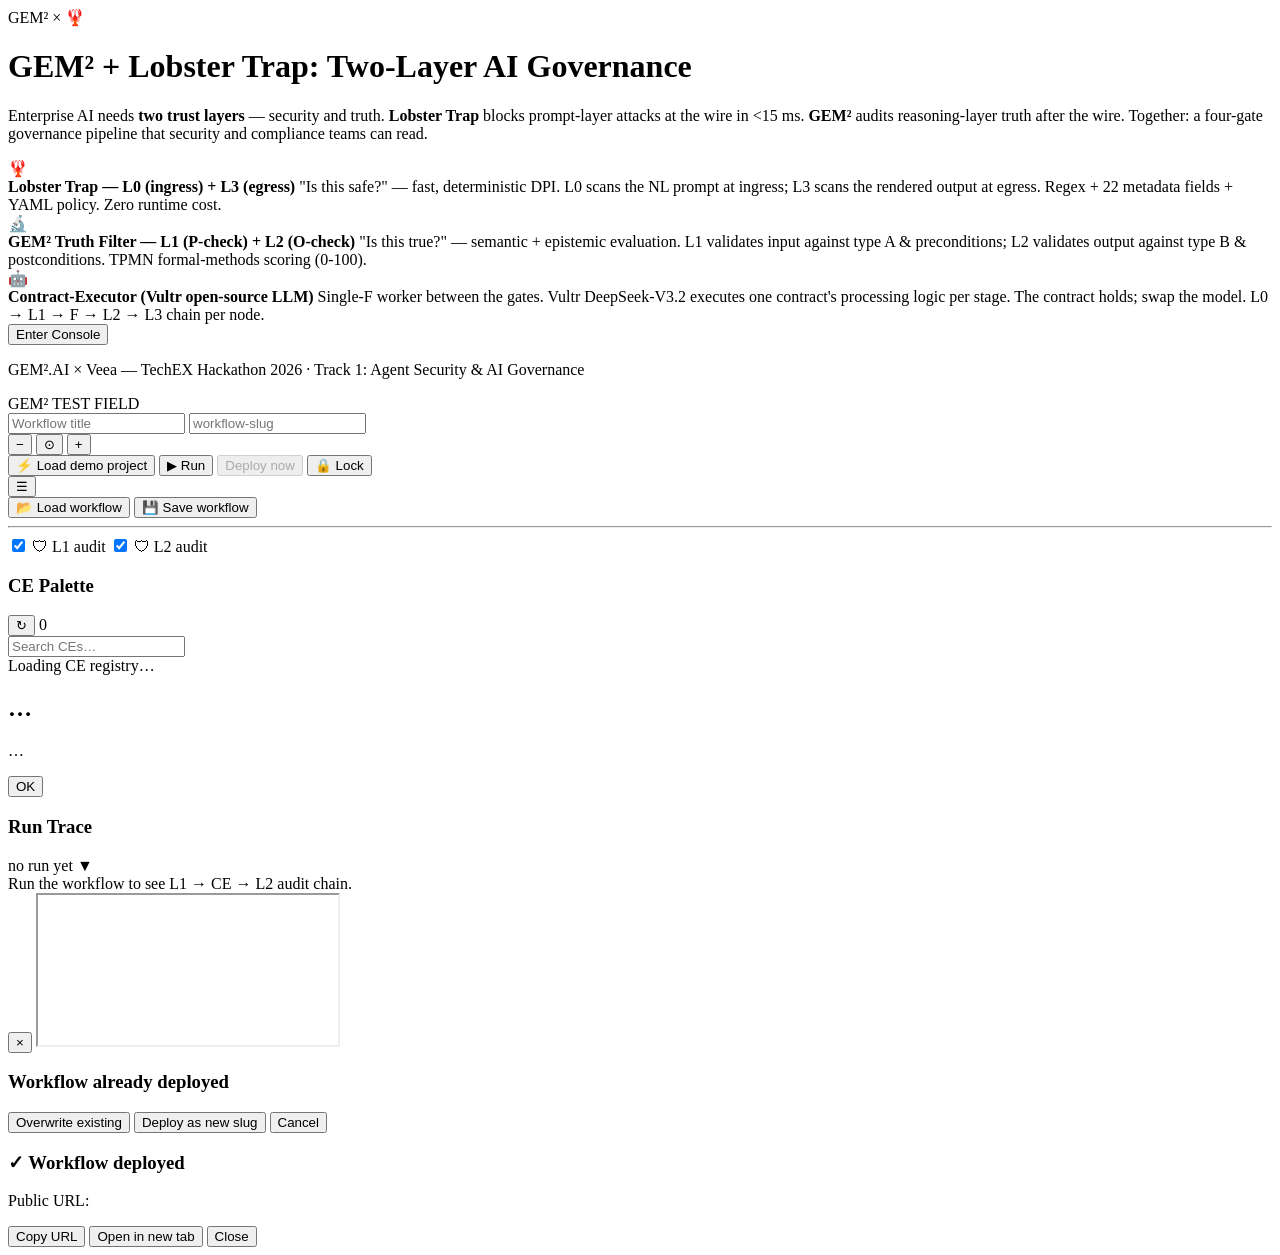
==== console/static/workflow-canvas.html @ ddadf508 "TEST FIELD rebrand — promote workflow-canvas.html to root, retire crafter/explorer shell WP-01 U9. S" ====
<!DOCTYPE html>
<html lang="en">
<head>
  <meta charset="UTF-8">
  <meta name="viewport" content="width=device-width, initial-scale=1">
  <title>TEST FIELD — GEM² + Lobster Trap</title>
  <link rel="stylesheet" href="/style.css">
  <link rel="stylesheet" href="/vendor/drawflow/drawflow.min.css">
  <link rel="stylesheet" href="/workflow-canvas.css">
</head>
<body class="wf-page">

  <!-- Gate: Cover / Pitch Page (TechEX hackathon — auto-auth on Enter) -->
  <div id="gate-cover" class="gate-cover">
    <div class="gate-content">
      <div class="gate-logo">GEM² × 🦞</div>
      <h1 class="gate-title">GEM² + Lobster Trap: Two-Layer AI Governance</h1>
      <p class="gate-pitch">Enterprise AI needs <strong>two trust layers</strong> — security and truth. <strong>Lobster Trap</strong> blocks prompt-layer attacks at the wire in &lt;15&nbsp;ms. <strong>GEM²</strong> audits reasoning-layer truth after the wire. Together: a four-gate governance pipeline that security and compliance teams can read.</p>

      <div class="gate-layers">
        <div class="gate-layer">
          <span class="gate-layer-icon">🦞</span>
          <div>
            <strong>Lobster Trap — L0 (ingress) + L3 (egress)</strong>
            <span class="gate-layer-desc">"Is this safe?" — fast, deterministic DPI. L0 scans the NL prompt at ingress; L3 scans the rendered output at egress. Regex + 22 metadata fields + YAML policy. Zero runtime cost.</span>
          </div>
        </div>
        <div class="gate-layer">
          <span class="gate-layer-icon">🔬</span>
          <div>
            <strong>GEM² Truth Filter — L1 (P-check) + L2 (O-check)</strong>
            <span class="gate-layer-desc">"Is this true?" — semantic + epistemic evaluation. L1 validates input against type A &amp; preconditions; L2 validates output against type B &amp; postconditions. TPMN formal-methods scoring (0-100).</span>
          </div>
        </div>
        <div class="gate-layer">
          <span class="gate-layer-icon">🤖</span>
          <div>
            <strong>Contract-Executor (Vultr open-source LLM)</strong>
            <span class="gate-layer-desc">Single-F worker between the gates. Vultr DeepSeek-V3.2 executes one contract's processing logic per stage. The contract holds; swap the model. L0 → L1 → F → L2 → L3 chain per node.</span>
          </div>
        </div>
      </div>

      <div class="gate-auth">
        <button id="gate-submit" class="gate-btn">Enter Console</button>
      </div>

      <p class="gate-footer">GEM².AI × Veea — TechEX Hackathon 2026 · Track 1: Agent Security &amp; AI Governance</p>
    </div>
  </div>

  <!-- Top bar ──────────────────────────────────────────────────────── -->
  <header class="wf-header">
    <div class="wf-brand">
      <span class="wf-logo">GEM²</span>
      <span class="wf-tag">TEST FIELD</span>
    </div>

    <div class="wf-title-block">
      <input id="wf-title-input"
             class="wf-title-input"
             placeholder="Workflow title"
             autocomplete="off">
      <input id="wf-slug-input"
             class="wf-slug-input"
             placeholder="workflow-slug"
             pattern="[a-z0-9][-a-z0-9]{0,62}[a-z0-9]"
             autocomplete="off">
    </div>

    <div class="wf-actions">
      <!-- WP-AO-41: scenario picker — pre-filled inputs for the
           Health-Insurance-Claim demo. Hidden until SCENARIOS is populated. -->
      <select id="wf-scenario-picker" class="wf-scenario-picker" style="display:none;"
              title="Pick a pre-filled demo scenario — used as the Run input"></select>
      <!-- WP-AO-51: zoom controls. Always visible. Keyboard +/-/0 also wired. -->
      <div class="wf-zoom-group" role="group" aria-label="Canvas zoom">
        <button id="wf-zoom-out"   class="wf-btn wf-btn-ghost wf-btn-icon" title="Zoom out (−)">−</button>
        <button id="wf-zoom-reset" class="wf-btn wf-btn-ghost wf-btn-icon" title="Reset zoom (0)">⊙</button>
        <button id="wf-zoom-in"    class="wf-btn wf-btn-ghost wf-btn-icon" title="Zoom in (+)">+</button>
      </div>
      <!-- ⚡ Load demo project — one-click bootstrap of the 6-CE health-insurance-claim pipeline -->
      <button id="btn-load-demo" class="btn-load-demo"
              title="Pre-load the health-insurance-claim demo (6 CEs ready in one click)">⚡ Load demo project</button>
      <!-- Primary actions stay visible — Run + Deploy are the CTAs -->
      <button id="wf-run-btn"  class="wf-btn wf-btn-accent" title="Execute the workflow (L1/L2 audit per menu toggles)">▶ Run</button>
      <button id="wf-deploy-btn" class="wf-deploy-btn" disabled
              title="Run a test first to enable Deploy">Deploy now</button>
      <button id="lock-btn" class="lock-btn" type="button" title="Return to cover / lock the session">🔒 Lock</button>
      <!-- WP-AO-51: hamburger menu — Load/Save + audit toggles (secondary actions) -->
      <div class="wf-menu-wrapper">
        <button id="wf-menu-btn" class="wf-btn wf-btn-ghost" title="More actions">☰</button>
        <div id="wf-menu-dropdown" class="wf-menu-dropdown hidden" role="menu">
          <button id="wf-load-btn" class="wf-menu-item" role="menuitem">📂 Load workflow</button>
          <button id="wf-save-btn" class="wf-menu-item" role="menuitem">💾 Save workflow</button>
          <hr class="wf-menu-divider">
          <label class="wf-menu-item wf-menu-toggle" role="menuitemcheckbox"
                 title="L1 P-check (precondition gate) before each CE invocation">
            <input type="checkbox" id="wf-audit-l1-toggle" checked> 🛡 L1 audit
          </label>
          <label class="wf-menu-item wf-menu-toggle" role="menuitemcheckbox"
                 title="L2 O-check (postcondition gate) after each CE invocation">
            <input type="checkbox" id="wf-audit-l2-toggle" checked> 🛡 L2 audit
          </label>
        </div>
      </div>
    </div>
  </header>

  <!-- WP-AO-58 — workflow run progress bar (between header and body) -->
  <div id="wf-progress" class="wf-progress hidden" role="progressbar"
       aria-valuemin="0" aria-valuemax="100" aria-valuenow="0">
    <div id="wf-progress-fill" class="wf-progress-fill"></div>
  </div>

  <!-- Main body — 3-column flexbox ─────────────────────────────────── -->
  <main class="wf-body">

    <!-- Palette sidebar -->
    <aside class="wf-palette" id="wf-palette">
      <div class="wf-palette-header">
        <h3>CE Palette</h3>
        <div class="wf-palette-header-right">
          <button id="wf-palette-reload" class="wf-palette-reload-btn"
                  title="Reload CE registry — picks up CEs created in Crafter tab">↻</button>
          <span class="wf-palette-count" id="wf-palette-count">0</span>
        </div>
      </div>
      <input id="wf-palette-search"
             class="wf-palette-search"
             placeholder="Search CEs…"
             autocomplete="off">
      <div id="wf-palette-list" class="wf-palette-list">
        <div class="wf-palette-empty">Loading CE registry…</div>
      </div>
    </aside>

    <!-- WP-AO-57 — horizontal splitter between palette and canvas -->
    <div id="wf-splitter-palette" class="wf-splitter wf-splitter-h"
         role="separator" aria-orientation="vertical"
         title="Drag to resize palette"></div>

    <!-- Canvas region — Drawflow mounts here -->
    <section class="wf-canvas-wrap">
      <div id="drawflow" class="wf-drawflow"></div>
      <div id="wf-overlay" class="wf-overlay hidden">
        <div class="wf-overlay-card">
          <h2 id="wf-overlay-title">…</h2>
          <p id="wf-overlay-message">…</p>
          <button id="wf-overlay-dismiss" class="wf-btn wf-btn-accent">OK</button>
        </div>
      </div>
    </section>

  </main>

  <!-- WP-AO-57 — vertical splitter between canvas body and trace panel -->
  <div id="wf-splitter-trace" class="wf-splitter wf-splitter-v"
       role="separator" aria-orientation="horizontal"
       title="Drag to resize trace panel"></div>

  <!-- Bottom trace panel — collapsible ─────────────────────────────── -->
  <aside class="wf-trace" id="wf-trace">
    <div class="wf-trace-header" id="wf-trace-toggle">
      <h3>Run Trace</h3>
      <span class="wf-trace-meta" id="wf-trace-meta">no run yet</span>
      <span class="wf-trace-chevron" id="wf-trace-chevron">▼</span>
    </div>
    <div class="wf-trace-body" id="wf-trace-body">
      <div class="wf-trace-empty">Run the workflow to see L1 → CE → L2 audit chain.</div>
    </div>
    <div id="wf-trace-banner" class="wf-trace-banner hidden"></div>
  </aside>

  <!-- Toast container — created on demand by JS -->
  <div id="wf-toasts" class="wf-toasts" aria-live="polite"></div>

  <!-- WP-AO-51 per-node CE viewer modal (hidden by default).
       Opens when user clicks a node in the canvas. Embeds the /ce-viewer
       page in an iframe — full sample-prefilled, run-in-isolation UX.
       Reuses the entire WP-AO-31 viewer page; zero new viewer code. -->
  <div id="wf-ce-modal" class="wf-ce-modal hidden" role="dialog" aria-modal="true">
    <div class="wf-ce-modal-card">
      <button id="wf-ce-modal-close" class="wf-ce-modal-close" title="Close (Esc)">×</button>
      <iframe id="wf-ce-modal-frame" class="wf-ce-modal-frame" title="CE viewer"></iframe>
    </div>
  </div>

  <!-- WP-AO-39 Deploy collision modal (hidden by default) -->
  <div id="wf-deploy-modal" class="wf-deploy-modal hidden" role="dialog" aria-modal="true">
    <div class="wf-deploy-modal-card">
      <h3 id="wf-deploy-modal-title">Workflow already deployed</h3>
      <p id="wf-deploy-modal-body" class="wf-deploy-modal-body"></p>
      <div class="wf-deploy-modal-actions">
        <button id="wf-deploy-modal-overwrite" class="wf-btn wf-btn-danger">Overwrite existing</button>
        <button id="wf-deploy-modal-alt"       class="wf-btn wf-btn-accent">Deploy as new slug</button>
        <button id="wf-deploy-modal-cancel"    class="wf-btn wf-btn-ghost">Cancel</button>
      </div>
    </div>
  </div>

  <!-- WP-AO-39 Deploy success card (replaces toast for actionable result) -->
  <div id="wf-deploy-success" class="wf-deploy-success hidden">
    <h3>✓ Workflow deployed</h3>
    <p>Public URL:</p>
    <a id="wf-deploy-success-url" class="wf-deploy-success-link" target="_blank" rel="noopener"></a>
    <div class="wf-deploy-success-actions">
      <button id="wf-deploy-success-copy"  class="wf-btn wf-btn-ghost">Copy URL</button>
      <button id="wf-deploy-success-open"  class="wf-btn wf-btn-accent">Open in new tab</button>
      <button id="wf-deploy-success-close" class="wf-btn wf-btn-ghost">Close</button>
    </div>
  </div>

  <!-- Drawflow + canvas glue -->
  <script src="/vendor/drawflow/drawflow.min.js"></script>
  <script>
    // TEST FIELD auth boot — sessionStorage > ?key= URL param > gate-cover prompt.
    // The TechEX demo key is auto-submitted on Enter Console click; on success we
    // reload so workflow-canvas.js sees a populated WF_AUTH_KEY at module-eval time.
    window.TECHEX_DEMO_KEY = 'G0ZWD5U741xThIGD6JBcx5Y52vLEnHu';

    (function authBoot() {
      const saved = sessionStorage.getItem('aio-key') || localStorage.getItem('aio-key');
      if (saved) {
        window.WF_AUTH_KEY = saved;
        return; // gate-cover hidden on DOMContentLoaded below
      }
      const params = new URLSearchParams(window.location.search);
      const keyParam = params.get('key');
      if (keyParam) {
        window.WF_AUTH_KEY = keyParam;
        sessionStorage.setItem('aio-key', keyParam);
        localStorage.setItem('aio-key', keyParam);
        return;
      }
      // No key — gate-cover stays visible; Enter Console click handler authenticates.
    })();

    document.addEventListener('DOMContentLoaded', () => {
      const gate = document.getElementById('gate-cover');
      const submitBtn = document.getElementById('gate-submit');
      const lockBtn = document.getElementById('lock-btn');

      // Hide gate immediately if we already have an auth key
      if (window.WF_AUTH_KEY && gate) gate.classList.add('hidden');

      if (submitBtn) {
        submitBtn.addEventListener('click', async () => {
          submitBtn.disabled = true;
          submitBtn.textContent = 'Loading…';
          try {
            const res = await fetch('/api/auth', {
              method: 'POST',
              headers: { 'Content-Type': 'application/json' },
              body: JSON.stringify({ key: window.TECHEX_DEMO_KEY })
            });
            if (res.ok) {
              sessionStorage.setItem('aio-key', window.TECHEX_DEMO_KEY);
              localStorage.setItem('aio-key', window.TECHEX_DEMO_KEY);
              // Reload so workflow-canvas.js can boot with the key set.
              window.location.reload();
            } else {
              submitBtn.textContent = 'Auth failed — refresh page';
            }
          } catch (e) {
            submitBtn.textContent = 'Network error — refresh page';
          }
        });
      }

      if (lockBtn) {
        lockBtn.addEventListener('click', () => {
          sessionStorage.removeItem('aio-key');
          localStorage.removeItem('aio-key');
          window.location.reload();
        });
      }
    });
  </script>
  <script src="/workflow-canvas.js" defer></script>
</body>
</html>
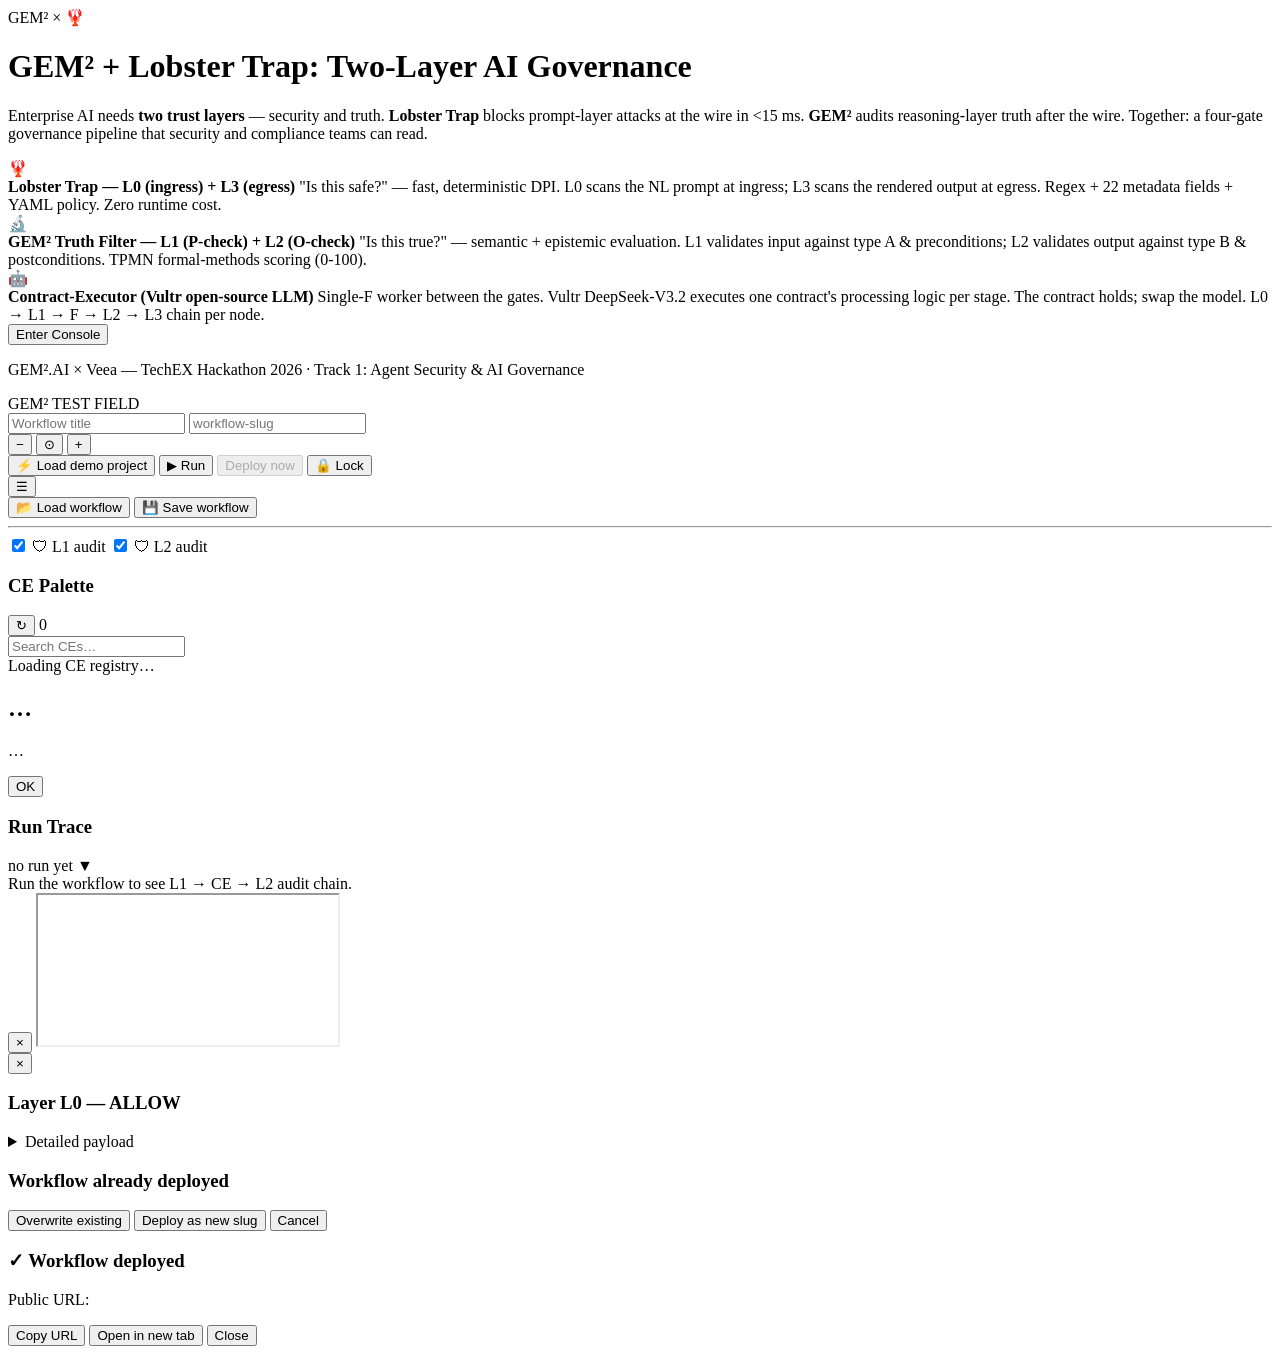
==== commit f617a4b0: "L0 + L3 Lobster Trap per-node — Gemini default, Vultr switchable, SQLite audit log, layer popup moda" ====
--- a/console/static/workflow-canvas.html
+++ b/console/static/workflow-canvas.html
@@ -186,6 +186,19 @@
     </div>
   </div>
 
+  <!-- WP-01 U5 Layer popup modal — opens on chip click when verdict ∈ {DENY, LOG} -->
+  <div id="wf-layer-modal" class="wf-layer-modal hidden" role="dialog" aria-modal="true">
+    <div class="wf-layer-modal-card">
+      <button id="wf-layer-modal-close" class="wf-layer-modal-close" title="Close (Esc)">×</button>
+      <h3 id="wf-layer-modal-title" class="wf-layer-modal-title">Layer L0 — ALLOW</h3>
+      <div id="wf-layer-modal-summary" class="wf-layer-modal-summary"></div>
+      <details class="wf-layer-modal-details">
+        <summary>Detailed payload</summary>
+        <pre id="wf-layer-modal-payload" class="wf-layer-modal-payload"></pre>
+      </details>
+    </div>
+  </div>
+
   <!-- WP-AO-39 Deploy collision modal (hidden by default) -->
   <div id="wf-deploy-modal" class="wf-deploy-modal hidden" role="dialog" aria-modal="true">
     <div class="wf-deploy-modal-card">
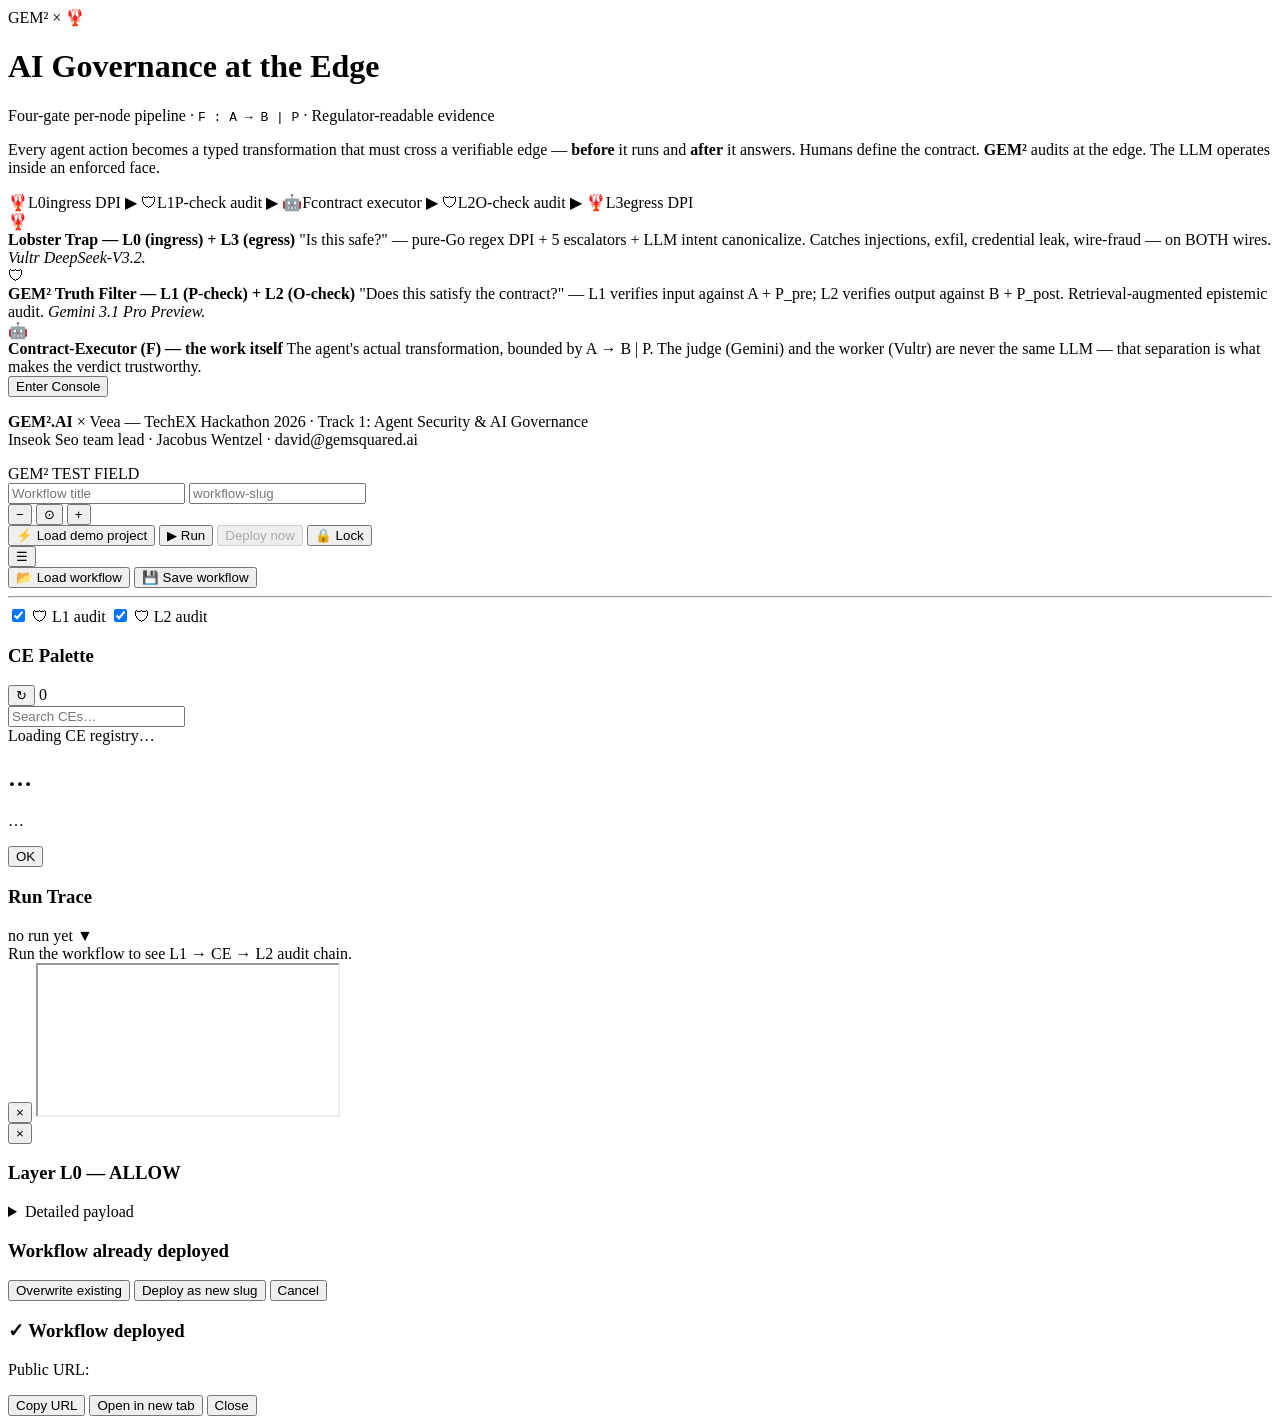
==== commit 3301baa9: "gate-cover: reframe to 'AI Governance at the Edge' Live coverpage at https://techex-track1.gemsquare" ====
--- a/console/static/workflow-canvas.html
+++ b/console/static/workflow-canvas.html
@@ -14,29 +14,42 @@
   <div id="gate-cover" class="gate-cover">
     <div class="gate-content">
       <div class="gate-logo">GEM² × 🦞</div>
-      <h1 class="gate-title">GEM² + Lobster Trap: Two-Layer AI Governance</h1>
-      <p class="gate-pitch">Enterprise AI needs <strong>two trust layers</strong> — security and truth. <strong>Lobster Trap</strong> blocks prompt-layer attacks at the wire in &lt;15&nbsp;ms. <strong>GEM²</strong> audits reasoning-layer truth after the wire. Together: a four-gate governance pipeline that security and compliance teams can read.</p>
+      <h1 class="gate-title">AI Governance at the Edge</h1>
+      <p class="gate-subtitle">Four-gate per-node pipeline · <code class="gate-formula">F : A → B | P</code> · Regulator-readable evidence</p>
+      <p class="gate-pitch">Every agent action becomes a typed transformation that must cross a verifiable edge — <strong>before</strong> it runs and <strong>after</strong> it answers. Humans define the contract. <strong>GEM²</strong> audits at the edge. The LLM operates inside an enforced face.</p>
+
+      <div class="gate-pipeline">
+        <span class="gp-chip"><span class="gp-icon">🦞</span><span class="gp-gate">L0</span><span class="gp-role">ingress DPI</span></span>
+        <span class="gp-arrow">▶</span>
+        <span class="gp-chip"><span class="gp-icon">🛡</span><span class="gp-gate">L1</span><span class="gp-role">P-check audit</span></span>
+        <span class="gp-arrow">▶</span>
+        <span class="gp-chip gp-f"><span class="gp-icon">🤖</span><span class="gp-gate">F</span><span class="gp-role">contract executor</span></span>
+        <span class="gp-arrow">▶</span>
+        <span class="gp-chip"><span class="gp-icon">🛡</span><span class="gp-gate">L2</span><span class="gp-role">O-check audit</span></span>
+        <span class="gp-arrow">▶</span>
+        <span class="gp-chip"><span class="gp-icon">🦞</span><span class="gp-gate">L3</span><span class="gp-role">egress DPI</span></span>
+      </div>
 
       <div class="gate-layers">
         <div class="gate-layer">
           <span class="gate-layer-icon">🦞</span>
           <div>
             <strong>Lobster Trap — L0 (ingress) + L3 (egress)</strong>
-            <span class="gate-layer-desc">"Is this safe?" — fast, deterministic DPI. L0 scans the NL prompt at ingress; L3 scans the rendered output at egress. Regex + 22 metadata fields + YAML policy. Zero runtime cost.</span>
+            <span class="gate-layer-desc">"Is this safe?" — pure-Go regex DPI + 5 escalators + LLM intent canonicalize. Catches injections, exfil, credential leak, wire-fraud — on BOTH wires. <em>Vultr DeepSeek-V3.2.</em></span>
           </div>
         </div>
         <div class="gate-layer">
-          <span class="gate-layer-icon">🔬</span>
+          <span class="gate-layer-icon">🛡</span>
           <div>
             <strong>GEM² Truth Filter — L1 (P-check) + L2 (O-check)</strong>
-            <span class="gate-layer-desc">"Is this true?" — semantic + epistemic evaluation. L1 validates input against type A &amp; preconditions; L2 validates output against type B &amp; postconditions. TPMN formal-methods scoring (0-100).</span>
+            <span class="gate-layer-desc">"Does this satisfy the contract?" — L1 verifies input against A + P_pre; L2 verifies output against B + P_post. Retrieval-augmented epistemic audit. <em>Gemini 3.1 Pro Preview.</em></span>
           </div>
         </div>
         <div class="gate-layer">
           <span class="gate-layer-icon">🤖</span>
           <div>
-            <strong>Contract-Executor (Vultr open-source LLM)</strong>
-            <span class="gate-layer-desc">Single-F worker between the gates. Vultr DeepSeek-V3.2 executes one contract's processing logic per stage. The contract holds; swap the model. L0 → L1 → F → L2 → L3 chain per node.</span>
+            <strong>Contract-Executor (F) — the work itself</strong>
+            <span class="gate-layer-desc">The agent's actual transformation, bounded by A → B | P. The judge (Gemini) and the worker (Vultr) are never the same LLM — that separation is what makes the verdict trustworthy.</span>
           </div>
         </div>
       </div>
@@ -45,7 +58,10 @@
         <button id="gate-submit" class="gate-btn">Enter Console</button>
       </div>
 
-      <p class="gate-footer">GEM².AI × Veea — TechEX Hackathon 2026 · Track 1: Agent Security &amp; AI Governance</p>
+      <p class="gate-footer">
+        <strong>GEM².AI</strong> × Veea — TechEX Hackathon 2026 · Track 1: Agent Security &amp; AI Governance<br>
+        <span class="gate-team">Inseok Seo <span class="gate-team-tag">team lead</span> · Jacobus Wentzel · david@gemsquared.ai</span>
+      </p>
     </div>
   </div>
 
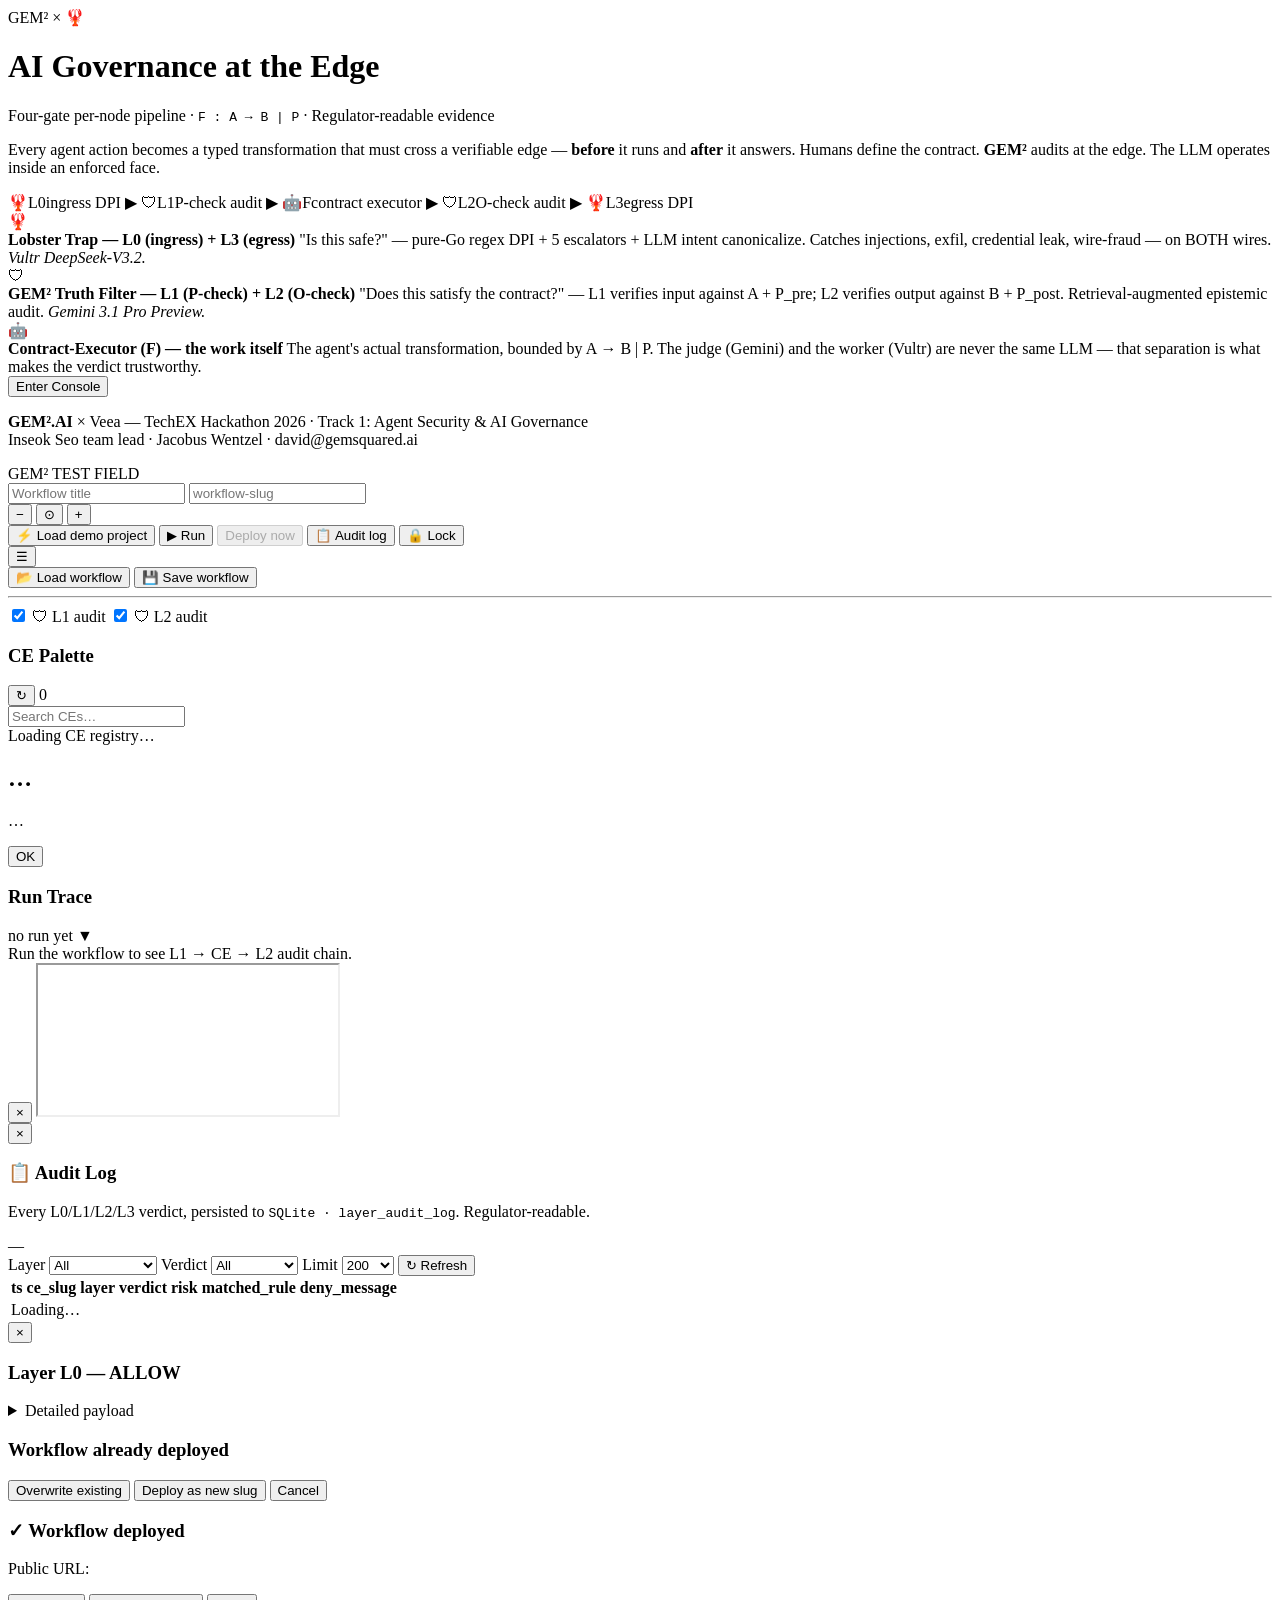
==== commit 327e33bd: "Audit log: GET /api/audit-log endpoint + 📋 button in canvas header + modal Lets a regulator / judge " ====
--- a/console/static/workflow-canvas.html
+++ b/console/static/workflow-canvas.html
@@ -102,6 +102,8 @@
       <button id="wf-run-btn"  class="wf-btn wf-btn-accent" title="Execute the workflow (L1/L2 audit per menu toggles)">▶ Run</button>
       <button id="wf-deploy-btn" class="wf-deploy-btn" disabled
               title="Run a test first to enable Deploy">Deploy now</button>
+      <button id="wf-audit-btn" class="wf-btn wf-btn-ghost" type="button"
+              title="Open the SQLite audit log — every L0/L1/L2/L3 verdict for this workflow">📋 Audit log</button>
       <button id="lock-btn" class="lock-btn" type="button" title="Return to cover / lock the session">🔒 Lock</button>
       <!-- WP-AO-51: hamburger menu — Load/Save + audit toggles (secondary actions) -->
       <div class="wf-menu-wrapper">
@@ -199,6 +201,68 @@
     <div class="wf-ce-modal-card">
       <button id="wf-ce-modal-close" class="wf-ce-modal-close" title="Close (Esc)">×</button>
       <iframe id="wf-ce-modal-frame" class="wf-ce-modal-frame" title="CE viewer"></iframe>
+    </div>
+  </div>
+
+  <!-- WP-01 Audit Log modal — surfaces the SQLite layer_audit_log table -->
+  <div id="wf-audit-modal" class="wf-audit-modal hidden" role="dialog" aria-modal="true">
+    <div class="wf-audit-modal-card">
+      <button id="wf-audit-modal-close" class="wf-audit-modal-close" title="Close (Esc)">×</button>
+      <h3 class="wf-audit-modal-title">📋 Audit Log <span id="wf-audit-modal-wf"></span></h3>
+      <p class="wf-audit-modal-sub">Every L0/L1/L2/L3 verdict, persisted to <code>SQLite · layer_audit_log</code>. Regulator-readable.</p>
+
+      <div class="wf-audit-summary" id="wf-audit-summary">—</div>
+
+      <div class="wf-audit-controls">
+        <label>Layer
+          <select id="wf-audit-layer">
+            <option value="all">All</option>
+            <option value="L0">L0 — ingress</option>
+            <option value="L1">L1 — P-check</option>
+            <option value="L2">L2 — O-check</option>
+            <option value="L3">L3 — egress</option>
+          </select>
+        </label>
+        <label>Verdict
+          <select id="wf-audit-verdict">
+            <option value="all">All</option>
+            <option value="ALLOW">ALLOW</option>
+            <option value="LOG">LOG</option>
+            <option value="DENY">DENY</option>
+            <option value="SUCCESS">SUCCESS</option>
+            <option value="FAILURE">FAILURE</option>
+          </select>
+        </label>
+        <label>Limit
+          <select id="wf-audit-limit">
+            <option value="100">100</option>
+            <option value="200" selected>200</option>
+            <option value="500">500</option>
+            <option value="1000">1000</option>
+          </select>
+        </label>
+        <button id="wf-audit-refresh" class="wf-btn wf-btn-accent">↻ Refresh</button>
+        <span id="wf-audit-status" class="wf-audit-status"></span>
+      </div>
+
+      <div class="wf-audit-table-wrap">
+        <table class="wf-audit-table">
+          <thead>
+            <tr>
+              <th>ts</th>
+              <th>ce_slug</th>
+              <th>layer</th>
+              <th>verdict</th>
+              <th>risk</th>
+              <th>matched_rule</th>
+              <th>deny_message</th>
+            </tr>
+          </thead>
+          <tbody id="wf-audit-tbody">
+            <tr><td colspan="7" class="wf-audit-empty">Loading…</td></tr>
+          </tbody>
+        </table>
+      </div>
     </div>
   </div>
 
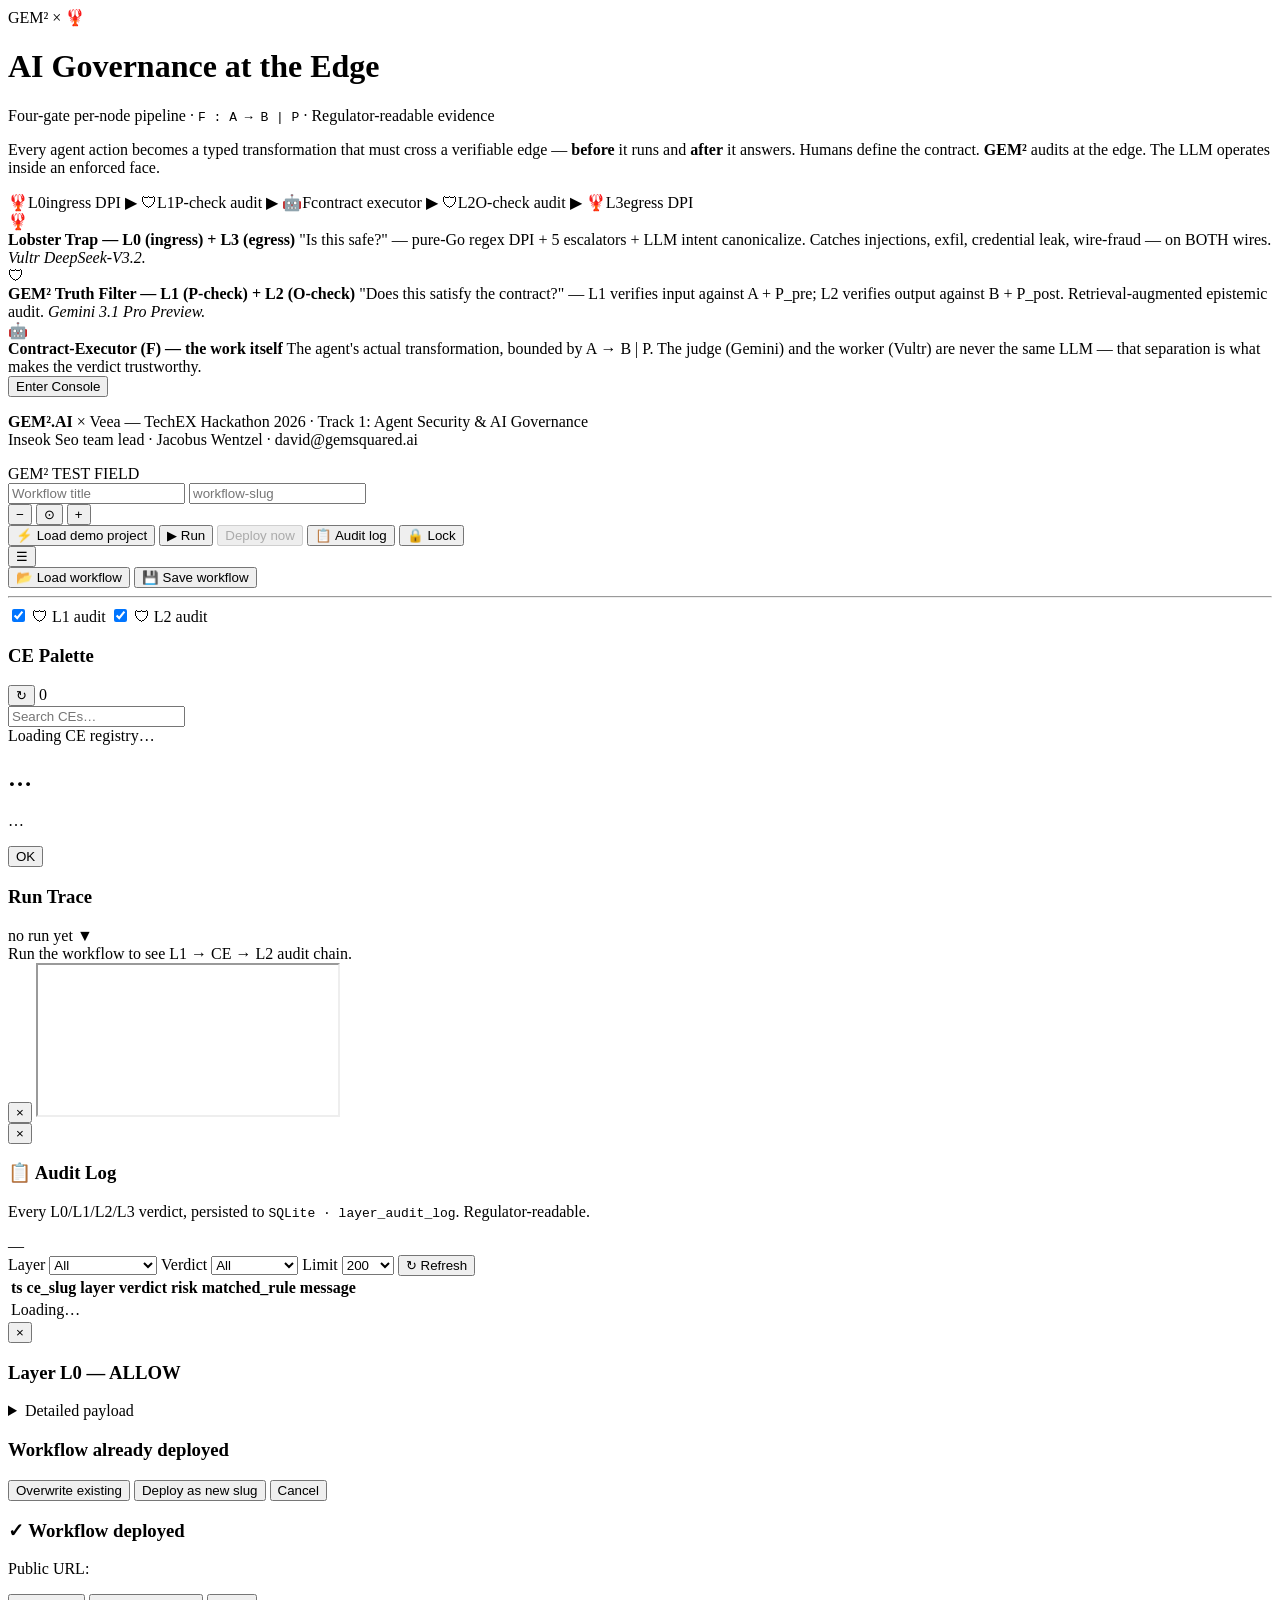
==== commit 46ac820f: "audit log: rename column header 'deny_message' → 'message' The column carries the matched-rule expla" ====
--- a/console/static/workflow-canvas.html
+++ b/console/static/workflow-canvas.html
@@ -102,7 +102,7 @@
       <button id="wf-run-btn"  class="wf-btn wf-btn-accent" title="Execute the workflow (L1/L2 audit per menu toggles)">▶ Run</button>
       <button id="wf-deploy-btn" class="wf-deploy-btn" disabled
               title="Run a test first to enable Deploy">Deploy now</button>
-      <button id="wf-audit-btn" class="wf-btn wf-btn-ghost" type="button"
+      <button id="wf-audit-btn" class="wf-btn wf-audit-btn-cta" type="button"
               title="Open the SQLite audit log — every L0/L1/L2/L3 verdict for this workflow">📋 Audit log</button>
       <button id="lock-btn" class="lock-btn" type="button" title="Return to cover / lock the session">🔒 Lock</button>
       <!-- WP-AO-51: hamburger menu — Load/Save + audit toggles (secondary actions) -->
@@ -255,7 +255,7 @@
               <th>verdict</th>
               <th>risk</th>
               <th>matched_rule</th>
-              <th>deny_message</th>
+              <th>message</th>
             </tr>
           </thead>
           <tbody id="wf-audit-tbody">
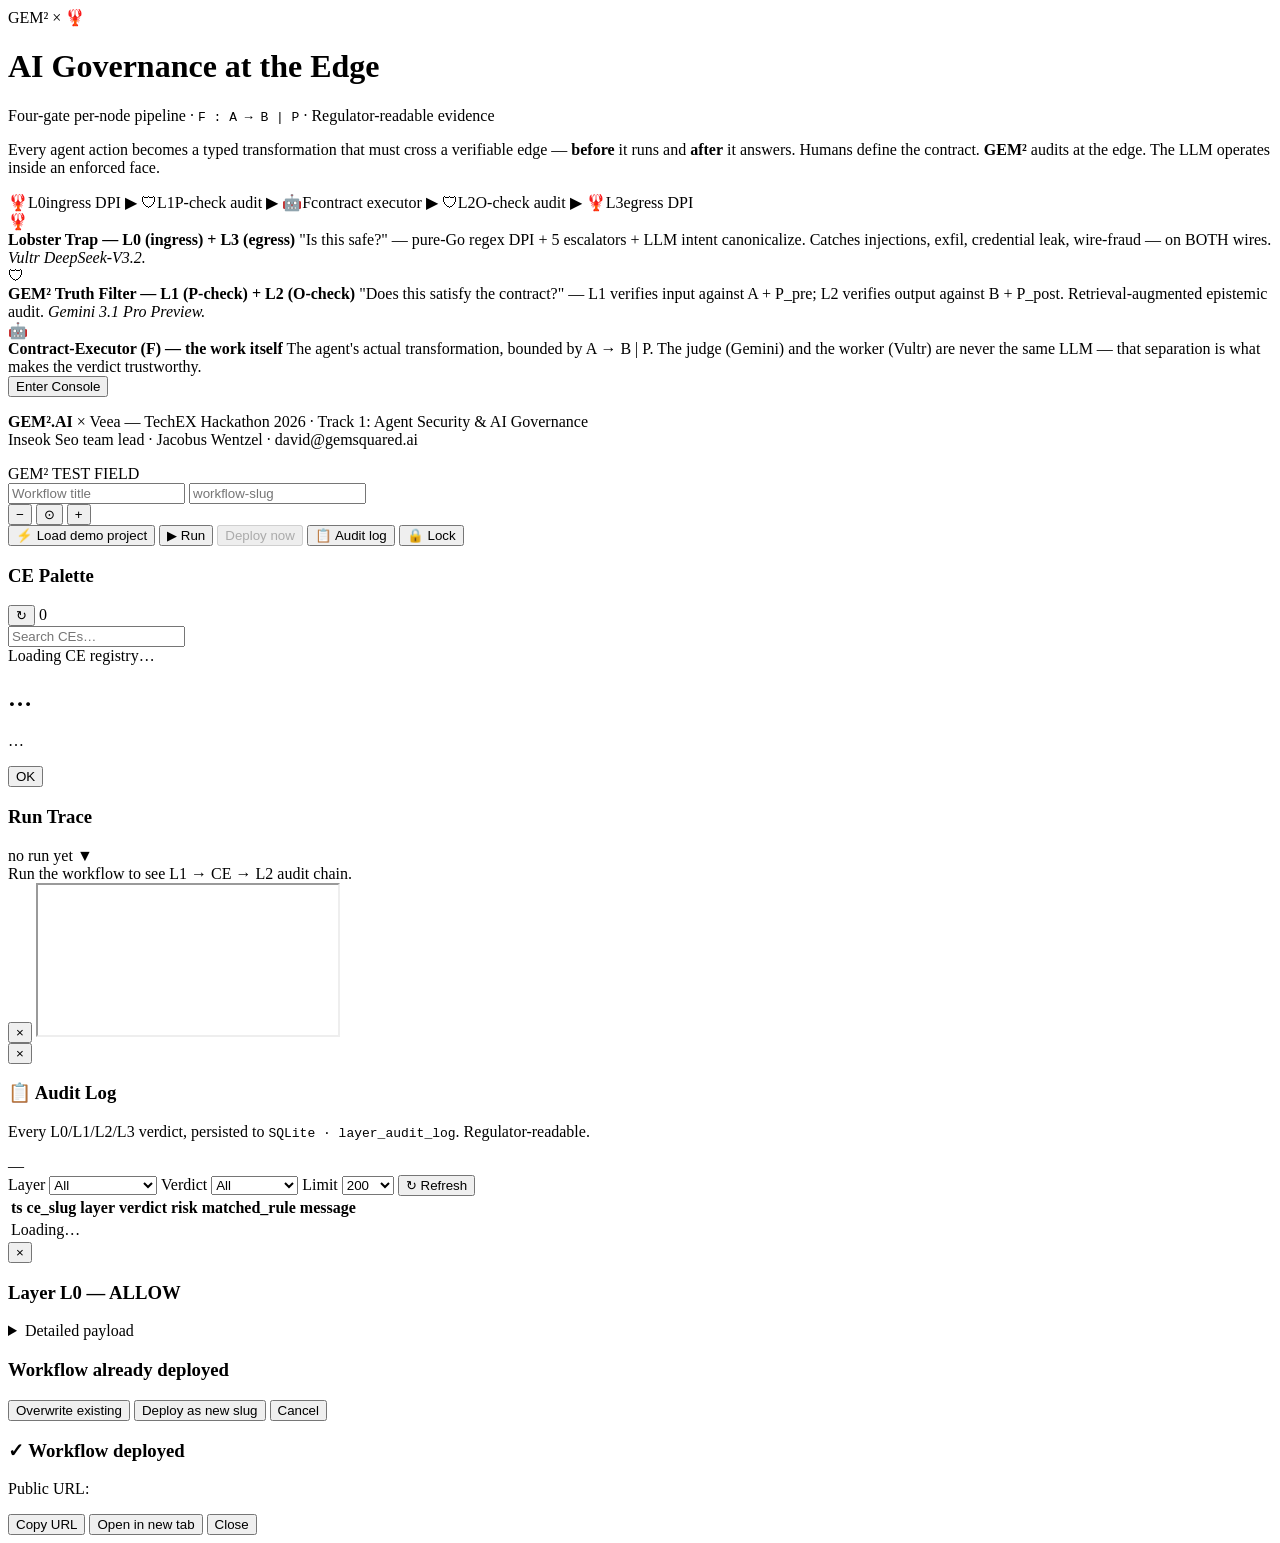
==== commit 0b1fb3d0: "hide hamburger dropdown + README: drag-and-drop CE workflow Two pieces:  1) Hide the wf-menu-wrapper" ====
--- a/console/static/workflow-canvas.html
+++ b/console/static/workflow-canvas.html
@@ -105,8 +105,10 @@
       <button id="wf-audit-btn" class="wf-btn wf-audit-btn-cta" type="button"
               title="Open the SQLite audit log — every L0/L1/L2/L3 verdict for this workflow">📋 Audit log</button>
       <button id="lock-btn" class="lock-btn" type="button" title="Return to cover / lock the session">🔒 Lock</button>
-      <!-- WP-AO-51: hamburger menu — Load/Save + audit toggles (secondary actions) -->
-      <div class="wf-menu-wrapper">
+      <!-- Hamburger menu hidden 2026-05-19 — click handler unreliable in current
+           build. L1/L2 audit toggles + Load/Save are still wired in JS; they
+           default to enabled. Re-enable by removing style="display:none". -->
+      <div class="wf-menu-wrapper" style="display:none;">
         <button id="wf-menu-btn" class="wf-btn wf-btn-ghost" title="More actions">☰</button>
         <div id="wf-menu-dropdown" class="wf-menu-dropdown hidden" role="menu">
           <button id="wf-load-btn" class="wf-menu-item" role="menuitem">📂 Load workflow</button>
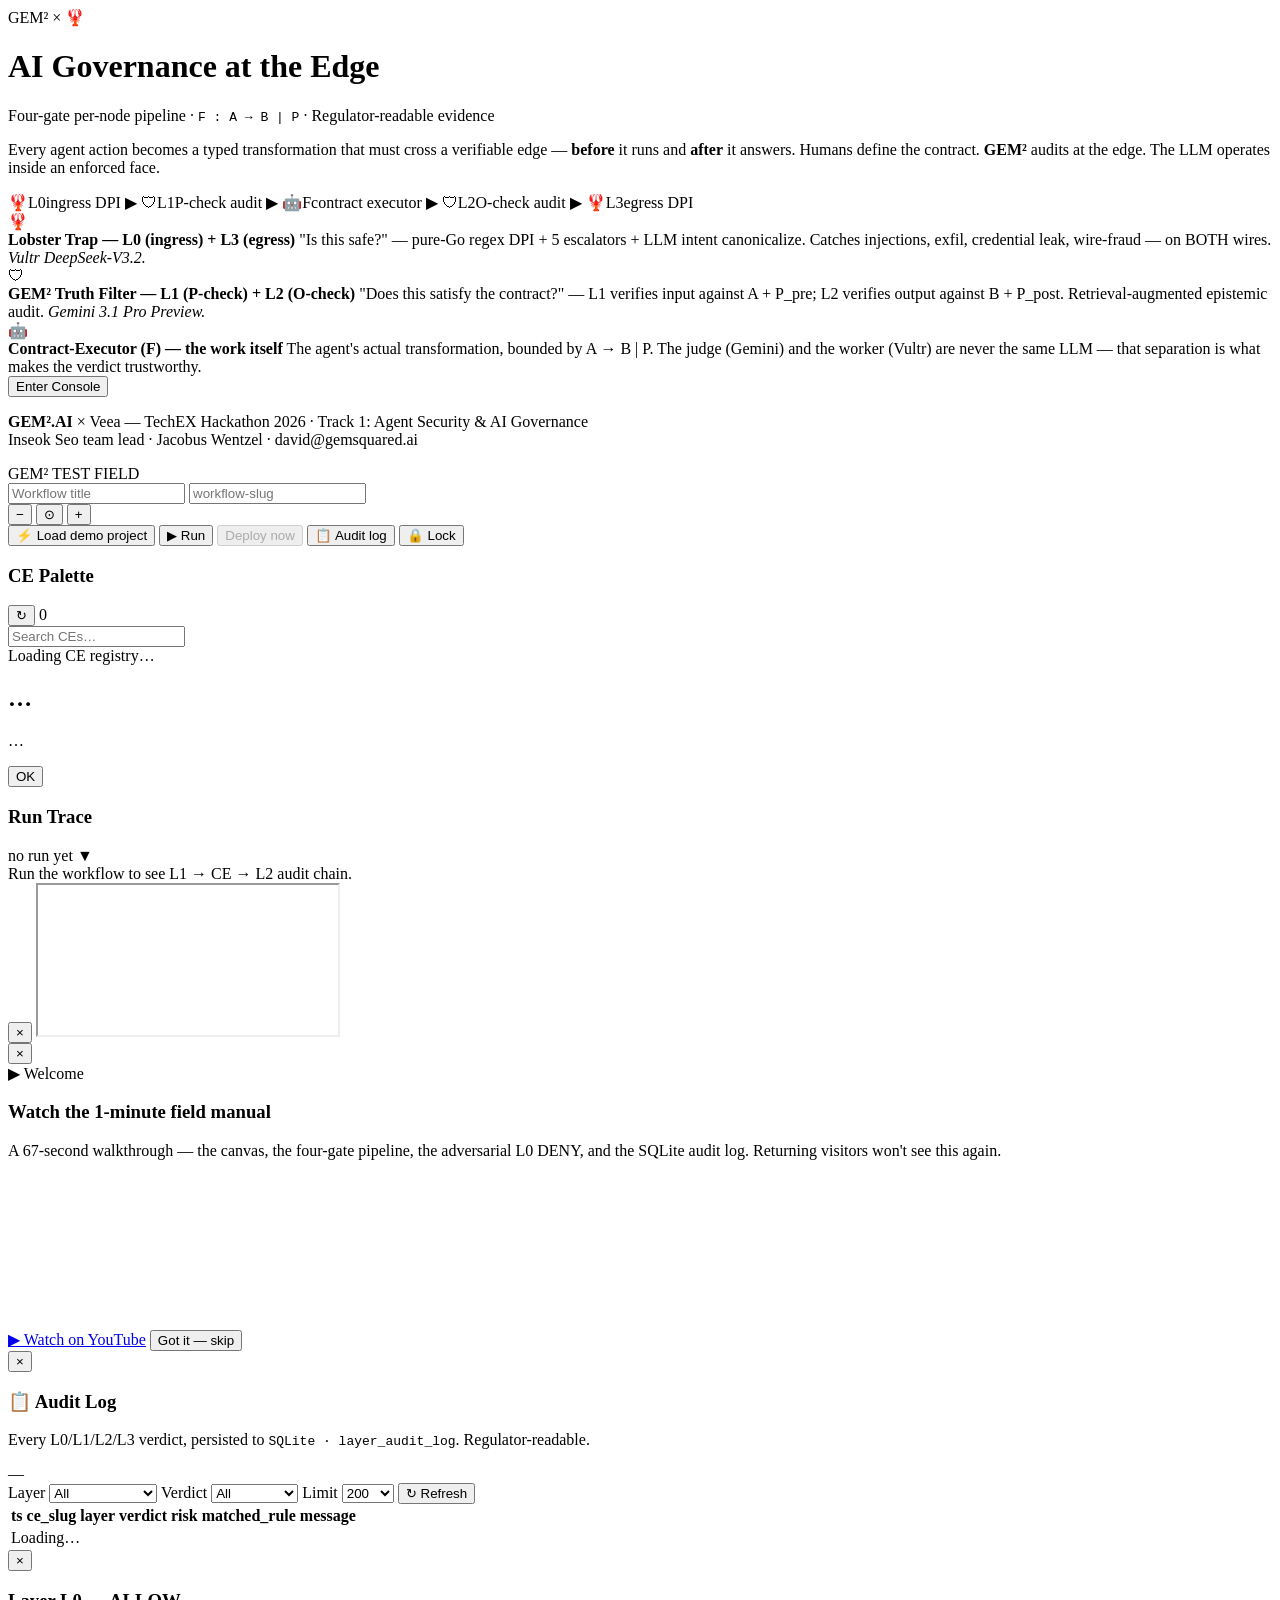
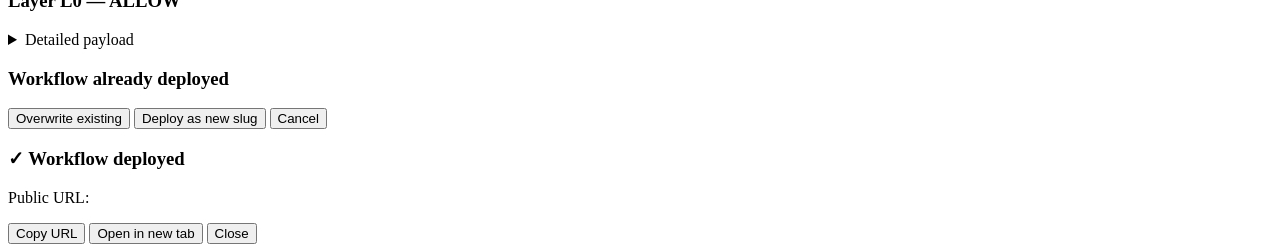
==== commit 4016de88: "canvas: one-time field-manual popup with embedded YouTube walkthrough First-time visitors after the " ====
--- a/console/static/workflow-canvas.html
+++ b/console/static/workflow-canvas.html
@@ -85,8 +85,10 @@
     </div>
 
     <div class="wf-actions">
-      <!-- WP-AO-41: scenario picker — pre-filled inputs for the
-           Health-Insurance-Claim demo. Hidden until SCENARIOS is populated. -->
+      <!-- WP-AO-41 scenario picker — hidden 2026-05-19 (David: dropdown UX
+           unreliable; per-node SampleI is the canonical input surface now).
+           JS populateScenarioPicker still fills it but CSS suppresses display.
+           Re-enable: remove the !important display:none in workflow-canvas.css. -->
       <select id="wf-scenario-picker" class="wf-scenario-picker" style="display:none;"
               title="Pick a pre-filled demo scenario — used as the Run input"></select>
       <!-- WP-AO-51: zoom controls. Always visible. Keyboard +/-/0 also wired. -->
@@ -203,6 +205,28 @@
     <div class="wf-ce-modal-card">
       <button id="wf-ce-modal-close" class="wf-ce-modal-close" title="Close (Esc)">×</button>
       <iframe id="wf-ce-modal-frame" class="wf-ce-modal-frame" title="CE viewer"></iframe>
+    </div>
+  </div>
+
+  <!-- One-time Field Manual popup (first visit only — localStorage gated) -->
+  <div id="wf-manual-modal" class="wf-manual-modal hidden" role="dialog" aria-modal="true" aria-label="Field manual">
+    <div class="wf-manual-modal-card">
+      <button id="wf-manual-modal-close" class="wf-manual-modal-close" title="Close (Esc)">×</button>
+      <div class="wf-manual-eyebrow">▶ Welcome</div>
+      <h3 class="wf-manual-modal-title">Watch the 1-minute field manual</h3>
+      <p class="wf-manual-modal-sub">A 67-second walkthrough — the canvas, the four-gate pipeline, the adversarial L0 DENY, and the SQLite audit log. Returning visitors won't see this again.</p>
+      <div class="wf-manual-video">
+        <iframe id="wf-manual-iframe"
+                src=""
+                title="GEM² field manual"
+                frameborder="0"
+                allow="accelerometer; autoplay; clipboard-write; encrypted-media; gyroscope; picture-in-picture"
+                allowfullscreen></iframe>
+      </div>
+      <div class="wf-manual-actions">
+        <a href="https://youtu.be/kjc4Pom9jfI" target="_blank" rel="noopener" id="wf-manual-watch" class="wf-btn wf-btn-accent">▶ Watch on YouTube</a>
+        <button id="wf-manual-skip" class="wf-btn wf-btn-ghost">Got it — skip</button>
+      </div>
     </div>
   </div>
 
@@ -370,6 +394,43 @@
           window.location.reload();
         });
       }
+
+      // ── One-time Field Manual popup ─────────────────────────────
+      // Show only when the user is past the gate AND has never seen it.
+      // localStorage key 'techex-manual-shown' persists across visits +
+      // tabs. 'Lock' also clears the key (localStorage.removeItem above
+      // doesn't clear it — separate localStorage namespace).
+      function maybeShowManualModal() {
+        if (!window.WF_AUTH_KEY) return;          // not authed yet
+        if (localStorage.getItem('techex-manual-shown') === '1') return;
+        const modal = document.getElementById('wf-manual-modal');
+        const iframe = document.getElementById('wf-manual-iframe');
+        const skip  = document.getElementById('wf-manual-skip');
+        const closeBtn = document.getElementById('wf-manual-modal-close');
+        const watchBtn = document.getElementById('wf-manual-watch');
+        if (!modal || !iframe) return;
+        // Lazy-set src so YouTube only loads when modal opens (saves bandwidth)
+        iframe.src = 'https://www.youtube.com/embed/kjc4Pom9jfI?autoplay=0&rel=0';
+        modal.classList.remove('hidden');
+        function dismiss() {
+          modal.classList.add('hidden');
+          iframe.src = '';                         // stop video
+          localStorage.setItem('techex-manual-shown', '1');
+        }
+        skip ?.addEventListener('click', dismiss, { once: true });
+        closeBtn?.addEventListener('click', dismiss, { once: true });
+        watchBtn?.addEventListener('click', () => {
+          // user clicked Watch on YouTube — still mark as shown so they
+          // aren't pestered next visit
+          localStorage.setItem('techex-manual-shown', '1');
+        });
+        modal.addEventListener('click', (e) => { if (e.target === modal) dismiss(); });
+        document.addEventListener('keydown', (e) => {
+          if (e.key === 'Escape' && !modal.classList.contains('hidden')) dismiss();
+        });
+      }
+      // Slight delay so the canvas paints first; modal slides over after.
+      setTimeout(maybeShowManualModal, 400);
     });
   </script>
   <script src="/workflow-canvas.js" defer></script>
